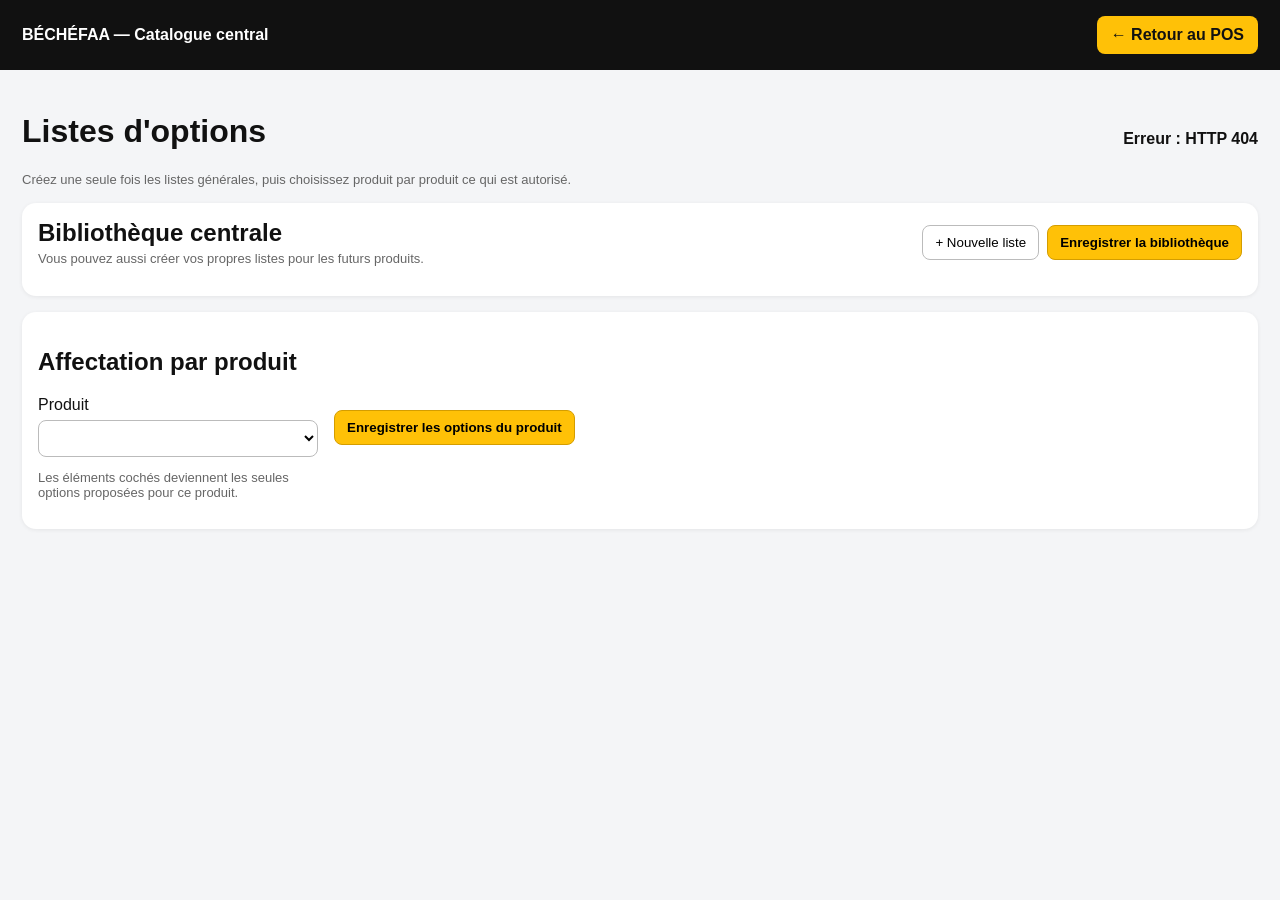
==== static/options.html @ cfc1e698 "Force options manager refresh V0.5.55" ====
<!doctype html><html lang="fr"><head><meta charset="utf-8"><meta name="viewport" content="width=device-width,initial-scale=1"><title>BÉCHÉFAA — Listes d'options</title><style>body{font-family:Arial,sans-serif;margin:0;background:#f4f5f7;color:#111}.top{background:#111;color:#fff;padding:16px 22px;display:flex;justify-content:space-between;align-items:center}.top a{color:#111;background:#ffc107;text-decoration:none;padding:10px 14px;border-radius:8px;font-weight:700}.wrap{max-width:1500px;margin:auto;padding:22px}.head,.library-head{display:flex;justify-content:space-between;gap:12px;align-items:center;flex-wrap:wrap}.panel{background:#fff;border-radius:14px;padding:16px;margin-top:16px;box-shadow:0 1px 4px #0001}.lists{display:grid;grid-template-columns:repeat(auto-fit,minmax(280px,1fr));gap:14px}.card{border:1px solid #ddd;border-radius:12px;padding:12px}.card h3{margin-top:0}.row{display:flex;gap:8px;align-items:center;margin:7px 0}.row input[type=text]{flex:1;padding:8px}.row input[type=number]{width:90px;padding:8px}button,select,input{box-sizing:border-box}button,select{padding:9px 12px;border:1px solid #bbb;border-radius:8px;background:#fff}.primary{background:#ffc107;border-color:#d49d00;font-weight:700}.danger{color:#a00;background:#fff4f4}.items{max-height:360px;overflow:auto}.product-grid{display:grid;grid-template-columns:280px 1fr;gap:16px}.checks{display:grid;grid-template-columns:repeat(auto-fit,minmax(230px,1fr));gap:12px}.checkcard{border:1px solid #ddd;border-radius:10px;padding:10px}.checkitem{display:flex;align-items:center;gap:8px;padding:5px 0}.muted{color:#666;font-size:13px}.status{font-weight:700}.list-settings{display:grid;grid-template-columns:1fr 110px;gap:8px;margin-bottom:10px}.list-settings input{width:100%;padding:8px}.library-actions{display:flex;gap:8px;flex-wrap:wrap}@media(max-width:760px){.product-grid{grid-template-columns:1fr}.lists{grid-template-columns:1fr}}</style></head><body><div class="top"><b>BÉCHÉFAA — Catalogue central</b><a href="/">← Retour au POS</a></div><div class="wrap"><div class="head"><div><h1>Listes d'options</h1><div class="muted">Créez une seule fois les listes générales, puis choisissez produit par produit ce qui est autorisé.</div></div><span id="status" class="status"></span></div><div class="panel"><div class="library-head"><div><h2 style="margin:0 0 4px">Bibliothèque centrale</h2><div class="muted">Vous pouvez aussi créer vos propres listes pour les futurs produits.</div></div><div class="library-actions"><button id="newList" type="button">+ Nouvelle liste</button><button id="saveLibrary" class="primary" type="button">Enregistrer la bibliothèque</button></div></div><div id="lists" class="lists" style="margin-top:14px"></div></div><div class="panel"><h2>Affectation par produit</h2><div class="product-grid"><div><label>Produit</label><select id="product" style="width:100%;margin-top:6px"></select><p class="muted">Les éléments cochés deviennent les seules options proposées pour ce produit.</p></div><div><div id="productOptions" class="checks"></div><button id="saveProduct" class="primary" type="button" style="margin-top:14px">Enregistrer les options du produit</button></div></div></div></div><script src="options-manager.js?v=0555"></script></body></html>
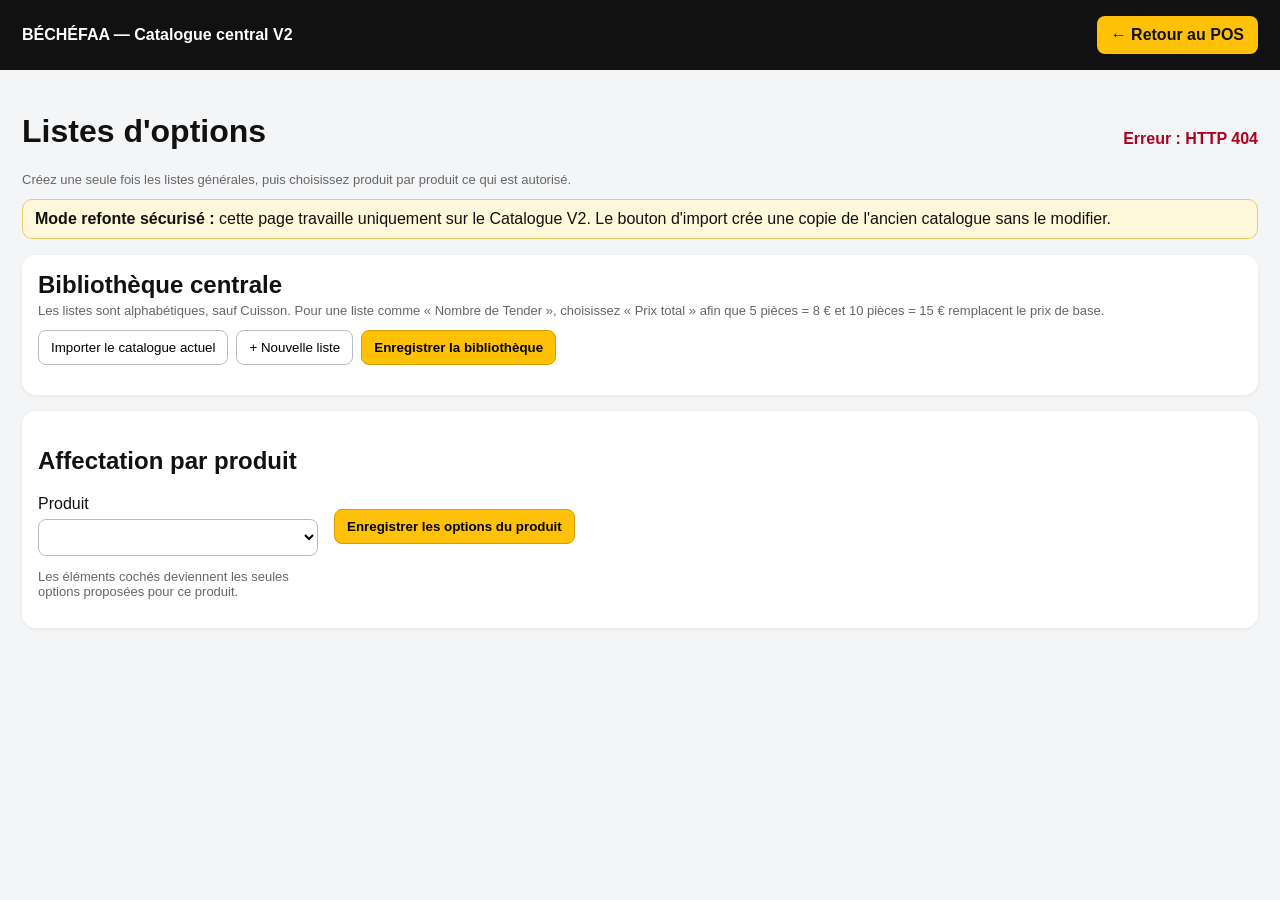
==== commit 37609592: "ui: add safe Catalogue V2 import and price-mode controls" ====
--- a/static/options.html
+++ b/static/options.html
@@ -1 +1 @@
-<!doctype html><html lang="fr"><head><meta charset="utf-8"><meta name="viewport" content="width=device-width,initial-scale=1"><title>BÉCHÉFAA — Listes d'options</title><style>body{font-family:Arial,sans-serif;margin:0;background:#f4f5f7;color:#111}.top{background:#111;color:#fff;padding:16px 22px;display:flex;justify-content:space-between;align-items:center}.top a{color:#111;background:#ffc107;text-decoration:none;padding:10px 14px;border-radius:8px;font-weight:700}.wrap{max-width:1500px;margin:auto;padding:22px}.head,.library-head{display:flex;justify-content:space-between;gap:12px;align-items:center;flex-wrap:wrap}.panel{background:#fff;border-radius:14px;padding:16px;margin-top:16px;box-shadow:0 1px 4px #0001}.lists{display:grid;grid-template-columns:repeat(auto-fit,minmax(280px,1fr));gap:14px}.card{border:1px solid #ddd;border-radius:12px;padding:12px}.card h3{margin-top:0}.row{display:flex;gap:8px;align-items:center;margin:7px 0}.row input[type=text]{flex:1;padding:8px}.row input[type=number]{width:90px;padding:8px}button,select,input{box-sizing:border-box}button,select{padding:9px 12px;border:1px solid #bbb;border-radius:8px;background:#fff}.primary{background:#ffc107;border-color:#d49d00;font-weight:700}.danger{color:#a00;background:#fff4f4}.items{max-height:360px;overflow:auto}.product-grid{display:grid;grid-template-columns:280px 1fr;gap:16px}.checks{display:grid;grid-template-columns:repeat(auto-fit,minmax(230px,1fr));gap:12px}.checkcard{border:1px solid #ddd;border-radius:10px;padding:10px}.checkitem{display:flex;align-items:center;gap:8px;padding:5px 0}.muted{color:#666;font-size:13px}.status{font-weight:700}.list-settings{display:grid;grid-template-columns:1fr 110px;gap:8px;margin-bottom:10px}.list-settings input{width:100%;padding:8px}.library-actions{display:flex;gap:8px;flex-wrap:wrap}@media(max-width:760px){.product-grid{grid-template-columns:1fr}.lists{grid-template-columns:1fr}}</style></head><body><div class="top"><b>BÉCHÉFAA — Catalogue central</b><a href="/">← Retour au POS</a></div><div class="wrap"><div class="head"><div><h1>Listes d'options</h1><div class="muted">Créez une seule fois les listes générales, puis choisissez produit par produit ce qui est autorisé.</div></div><span id="status" class="status"></span></div><div class="panel"><div class="library-head"><div><h2 style="margin:0 0 4px">Bibliothèque centrale</h2><div class="muted">Vous pouvez aussi créer vos propres listes pour les futurs produits.</div></div><div class="library-actions"><button id="newList" type="button">+ Nouvelle liste</button><button id="saveLibrary" class="primary" type="button">Enregistrer la bibliothèque</button></div></div><div id="lists" class="lists" style="margin-top:14px"></div></div><div class="panel"><h2>Affectation par produit</h2><div class="product-grid"><div><label>Produit</label><select id="product" style="width:100%;margin-top:6px"></select><p class="muted">Les éléments cochés deviennent les seules options proposées pour ce produit.</p></div><div><div id="productOptions" class="checks"></div><button id="saveProduct" class="primary" type="button" style="margin-top:14px">Enregistrer les options du produit</button></div></div></div></div><script src="options-manager.js?v=0555"></script></body></html>+<!doctype html><html lang="fr"><head><meta charset="utf-8"><meta name="viewport" content="width=device-width,initial-scale=1"><title>BÉCHÉFAA — Listes d'options V2</title><style>body{font-family:Arial,sans-serif;margin:0;background:#f4f5f7;color:#111}.top{background:#111;color:#fff;padding:16px 22px;display:flex;justify-content:space-between;align-items:center}.top a{color:#111;background:#ffc107;text-decoration:none;padding:10px 14px;border-radius:8px;font-weight:700}.wrap{max-width:1500px;margin:auto;padding:22px}.head,.library-head{display:flex;justify-content:space-between;gap:12px;align-items:center;flex-wrap:wrap}.panel{background:#fff;border-radius:14px;padding:16px;margin-top:16px;box-shadow:0 1px 4px #0001}.lists{display:grid;grid-template-columns:repeat(auto-fit,minmax(280px,1fr));gap:14px}.card{border:1px solid #ddd;border-radius:12px;padding:12px}.card h3{margin-top:0}.row{display:flex;gap:8px;align-items:center;margin:7px 0}.row input[type=text]{flex:1;padding:8px}.row input[type=number]{width:90px;padding:8px}button,select,input{box-sizing:border-box}button,select{padding:9px 12px;border:1px solid #bbb;border-radius:8px;background:#fff}.primary{background:#ffc107;border-color:#d49d00;font-weight:700}.danger{color:#a00;background:#fff4f4}.items{max-height:360px;overflow:auto}.product-grid{display:grid;grid-template-columns:280px 1fr;gap:16px}.checks{display:grid;grid-template-columns:repeat(auto-fit,minmax(230px,1fr));gap:12px}.checkcard{border:1px solid #ddd;border-radius:10px;padding:10px}.checkitem{display:flex;align-items:center;gap:8px;padding:5px 0}.muted{color:#666;font-size:13px}.status{font-weight:700}.list-settings{display:grid;grid-template-columns:1fr 90px 120px;gap:8px;margin-bottom:10px}.list-settings input,.list-settings select{width:100%;padding:8px}.library-actions{display:flex;gap:8px;flex-wrap:wrap}.notice{background:#fff7da;border:1px solid #e8cc62;border-radius:10px;padding:10px 12px;margin-top:12px}@media(max-width:760px){.product-grid{grid-template-columns:1fr}.lists{grid-template-columns:1fr}.list-settings{grid-template-columns:1fr}}</style></head><body><div class="top"><b>BÉCHÉFAA — Catalogue central V2</b><a href="/">← Retour au POS</a></div><div class="wrap"><div class="head"><div><h1>Listes d'options</h1><div class="muted">Créez une seule fois les listes générales, puis choisissez produit par produit ce qui est autorisé.</div></div><span id="status" class="status"></span></div><div class="notice"><b>Mode refonte sécurisé :</b> cette page travaille uniquement sur le Catalogue V2. Le bouton d'import crée une copie de l'ancien catalogue sans le modifier.</div><div class="panel"><div class="library-head"><div><h2 style="margin:0 0 4px">Bibliothèque centrale</h2><div class="muted">Les listes sont alphabétiques, sauf Cuisson. Pour une liste comme « Nombre de Tender », choisissez « Prix total » afin que 5 pièces = 8 € et 10 pièces = 15 € remplacent le prix de base.</div></div><div class="library-actions"><button id="migrateLegacy" type="button">Importer le catalogue actuel</button><button id="newList" type="button">+ Nouvelle liste</button><button id="saveLibrary" class="primary" type="button">Enregistrer la bibliothèque</button></div></div><div id="lists" class="lists" style="margin-top:14px"></div></div><div class="panel"><h2>Affectation par produit</h2><div class="product-grid"><div><label>Produit</label><select id="product" style="width:100%;margin-top:6px"></select><p class="muted">Les éléments cochés deviennent les seules options proposées pour ce produit.</p></div><div><div id="productOptions" class="checks"></div><button id="saveProduct" class="primary" type="button" style="margin-top:14px">Enregistrer les options du produit</button></div></div></div></div><script src="options-manager.js?v=0600"></script></body></html>
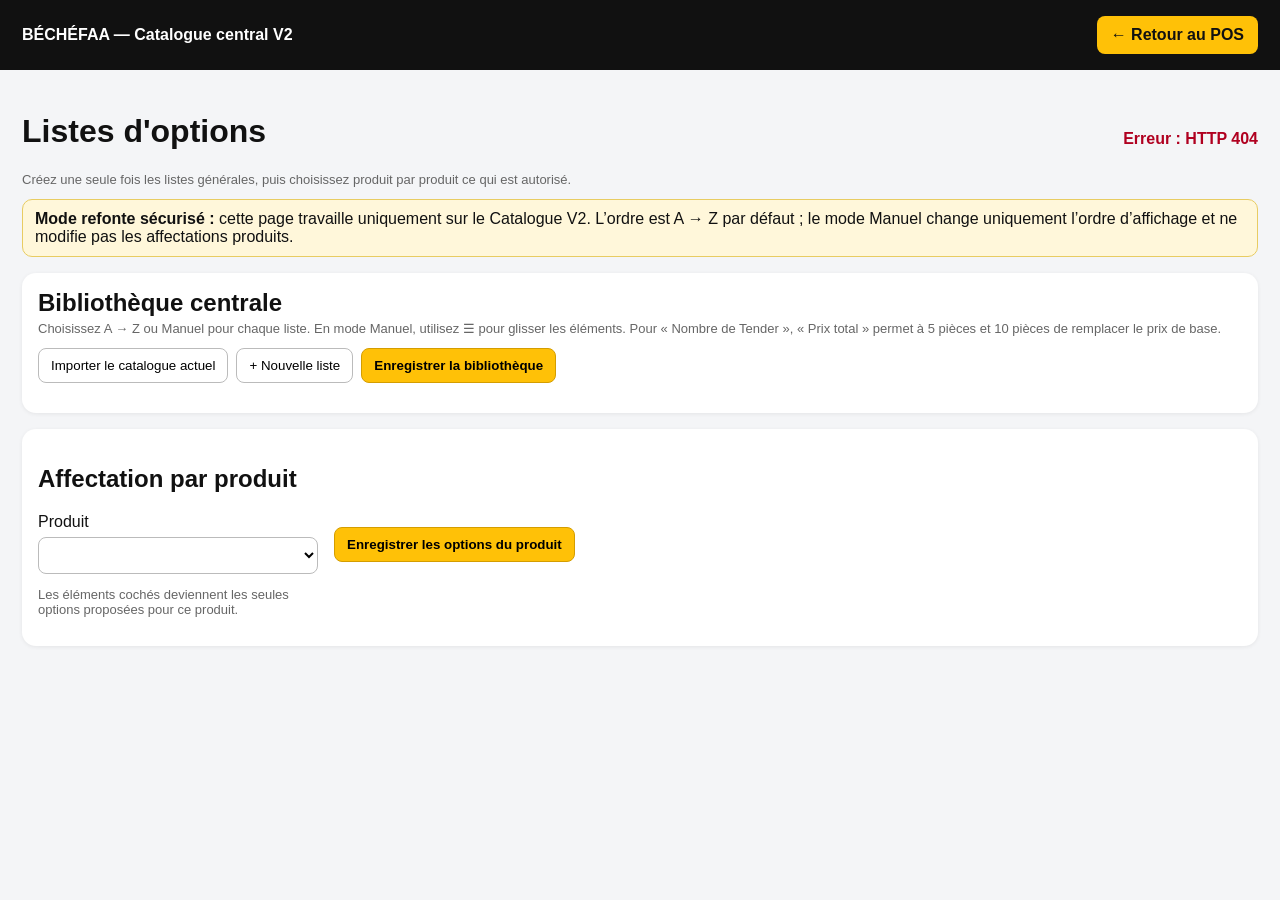
==== commit 143af92b: "ui: expose safe A-Z and manual option ordering" ====
--- a/static/options.html
+++ b/static/options.html
@@ -1 +1 @@
-<!doctype html><html lang="fr"><head><meta charset="utf-8"><meta name="viewport" content="width=device-width,initial-scale=1"><title>BÉCHÉFAA — Listes d'options V2</title><style>body{font-family:Arial,sans-serif;margin:0;background:#f4f5f7;color:#111}.top{background:#111;color:#fff;padding:16px 22px;display:flex;justify-content:space-between;align-items:center}.top a{color:#111;background:#ffc107;text-decoration:none;padding:10px 14px;border-radius:8px;font-weight:700}.wrap{max-width:1500px;margin:auto;padding:22px}.head,.library-head{display:flex;justify-content:space-between;gap:12px;align-items:center;flex-wrap:wrap}.panel{background:#fff;border-radius:14px;padding:16px;margin-top:16px;box-shadow:0 1px 4px #0001}.lists{display:grid;grid-template-columns:repeat(auto-fit,minmax(280px,1fr));gap:14px}.card{border:1px solid #ddd;border-radius:12px;padding:12px}.card h3{margin-top:0}.row{display:flex;gap:8px;align-items:center;margin:7px 0}.row input[type=text]{flex:1;padding:8px}.row input[type=number]{width:90px;padding:8px}button,select,input{box-sizing:border-box}button,select{padding:9px 12px;border:1px solid #bbb;border-radius:8px;background:#fff}.primary{background:#ffc107;border-color:#d49d00;font-weight:700}.danger{color:#a00;background:#fff4f4}.items{max-height:360px;overflow:auto}.product-grid{display:grid;grid-template-columns:280px 1fr;gap:16px}.checks{display:grid;grid-template-columns:repeat(auto-fit,minmax(230px,1fr));gap:12px}.checkcard{border:1px solid #ddd;border-radius:10px;padding:10px}.checkitem{display:flex;align-items:center;gap:8px;padding:5px 0}.muted{color:#666;font-size:13px}.status{font-weight:700}.list-settings{display:grid;grid-template-columns:1fr 90px 120px;gap:8px;margin-bottom:10px}.list-settings input,.list-settings select{width:100%;padding:8px}.library-actions{display:flex;gap:8px;flex-wrap:wrap}.notice{background:#fff7da;border:1px solid #e8cc62;border-radius:10px;padding:10px 12px;margin-top:12px}@media(max-width:760px){.product-grid{grid-template-columns:1fr}.lists{grid-template-columns:1fr}.list-settings{grid-template-columns:1fr}}</style></head><body><div class="top"><b>BÉCHÉFAA — Catalogue central V2</b><a href="/">← Retour au POS</a></div><div class="wrap"><div class="head"><div><h1>Listes d'options</h1><div class="muted">Créez une seule fois les listes générales, puis choisissez produit par produit ce qui est autorisé.</div></div><span id="status" class="status"></span></div><div class="notice"><b>Mode refonte sécurisé :</b> cette page travaille uniquement sur le Catalogue V2. Le bouton d'import crée une copie de l'ancien catalogue sans le modifier.</div><div class="panel"><div class="library-head"><div><h2 style="margin:0 0 4px">Bibliothèque centrale</h2><div class="muted">Les listes sont alphabétiques, sauf Cuisson. Pour une liste comme « Nombre de Tender », choisissez « Prix total » afin que 5 pièces = 8 € et 10 pièces = 15 € remplacent le prix de base.</div></div><div class="library-actions"><button id="migrateLegacy" type="button">Importer le catalogue actuel</button><button id="newList" type="button">+ Nouvelle liste</button><button id="saveLibrary" class="primary" type="button">Enregistrer la bibliothèque</button></div></div><div id="lists" class="lists" style="margin-top:14px"></div></div><div class="panel"><h2>Affectation par produit</h2><div class="product-grid"><div><label>Produit</label><select id="product" style="width:100%;margin-top:6px"></select><p class="muted">Les éléments cochés deviennent les seules options proposées pour ce produit.</p></div><div><div id="productOptions" class="checks"></div><button id="saveProduct" class="primary" type="button" style="margin-top:14px">Enregistrer les options du produit</button></div></div></div></div><script src="options-manager.js?v=0600"></script></body></html>+<!doctype html><html lang="fr"><head><meta charset="utf-8"><meta name="viewport" content="width=device-width,initial-scale=1"><title>BÉCHÉFAA — Listes d'options V2</title><style>body{font-family:Arial,sans-serif;margin:0;background:#f4f5f7;color:#111}.top{background:#111;color:#fff;padding:16px 22px;display:flex;justify-content:space-between;align-items:center}.top a{color:#111;background:#ffc107;text-decoration:none;padding:10px 14px;border-radius:8px;font-weight:700}.wrap{max-width:1500px;margin:auto;padding:22px}.head,.library-head{display:flex;justify-content:space-between;gap:12px;align-items:center;flex-wrap:wrap}.panel{background:#fff;border-radius:14px;padding:16px;margin-top:16px;box-shadow:0 1px 4px #0001}.lists{display:grid;grid-template-columns:repeat(auto-fit,minmax(280px,1fr));gap:14px}.card{border:1px solid #ddd;border-radius:12px;padding:12px}.card h3{margin:0}.row{display:flex;gap:8px;align-items:center;margin:7px 0}.row input[type=text]{flex:1;padding:8px}.row input[type=number]{width:90px;padding:8px}button,select,input{box-sizing:border-box}button,select{padding:9px 12px;border:1px solid #bbb;border-radius:8px;background:#fff}.primary{background:#ffc107;border-color:#d49d00;font-weight:700}.danger{color:#a00;background:#fff4f4}.items{max-height:360px;overflow:auto}.product-grid{display:grid;grid-template-columns:280px 1fr;gap:16px}.checks{display:grid;grid-template-columns:repeat(auto-fit,minmax(230px,1fr));gap:12px}.checkcard{border:1px solid #ddd;border-radius:10px;padding:10px}.checkitem{display:flex;align-items:center;gap:8px;padding:5px 0}.muted{color:#666;font-size:13px}.status{font-weight:700}.list-settings{display:grid;grid-template-columns:1fr 90px 120px;gap:8px;margin-bottom:10px}.list-settings input,.list-settings select{width:100%;padding:8px}.library-actions{display:flex;gap:8px;flex-wrap:wrap}.notice{background:#fff7da;border:1px solid #e8cc62;border-radius:10px;padding:10px 12px;margin-top:12px}@media(max-width:760px){.product-grid{grid-template-columns:1fr}.lists{grid-template-columns:1fr}.list-settings{grid-template-columns:1fr}}</style></head><body><div class="top"><b>BÉCHÉFAA — Catalogue central V2</b><a href="/">← Retour au POS</a></div><div class="wrap"><div class="head"><div><h1>Listes d'options</h1><div class="muted">Créez une seule fois les listes générales, puis choisissez produit par produit ce qui est autorisé.</div></div><span id="status" class="status"></span></div><div class="notice"><b>Mode refonte sécurisé :</b> cette page travaille uniquement sur le Catalogue V2. L’ordre est A → Z par défaut ; le mode Manuel change uniquement l’ordre d’affichage et ne modifie pas les affectations produits.</div><div class="panel"><div class="library-head"><div><h2 style="margin:0 0 4px">Bibliothèque centrale</h2><div class="muted">Choisissez A → Z ou Manuel pour chaque liste. En mode Manuel, utilisez ☰ pour glisser les éléments. Pour « Nombre de Tender », « Prix total » permet à 5 pièces et 10 pièces de remplacer le prix de base.</div></div><div class="library-actions"><button id="migrateLegacy" type="button">Importer le catalogue actuel</button><button id="newList" type="button">+ Nouvelle liste</button><button id="saveLibrary" class="primary" type="button">Enregistrer la bibliothèque</button></div></div><div id="lists" class="lists" style="margin-top:14px"></div></div><div class="panel"><h2>Affectation par produit</h2><div class="product-grid"><div><label>Produit</label><select id="product" style="width:100%;margin-top:6px"></select><p class="muted">Les éléments cochés deviennent les seules options proposées pour ce produit.</p></div><div><div id="productOptions" class="checks"></div><button id="saveProduct" class="primary" type="button" style="margin-top:14px">Enregistrer les options du produit</button></div></div></div></div><script src="options-manager.js?v=0601"></script></body></html>
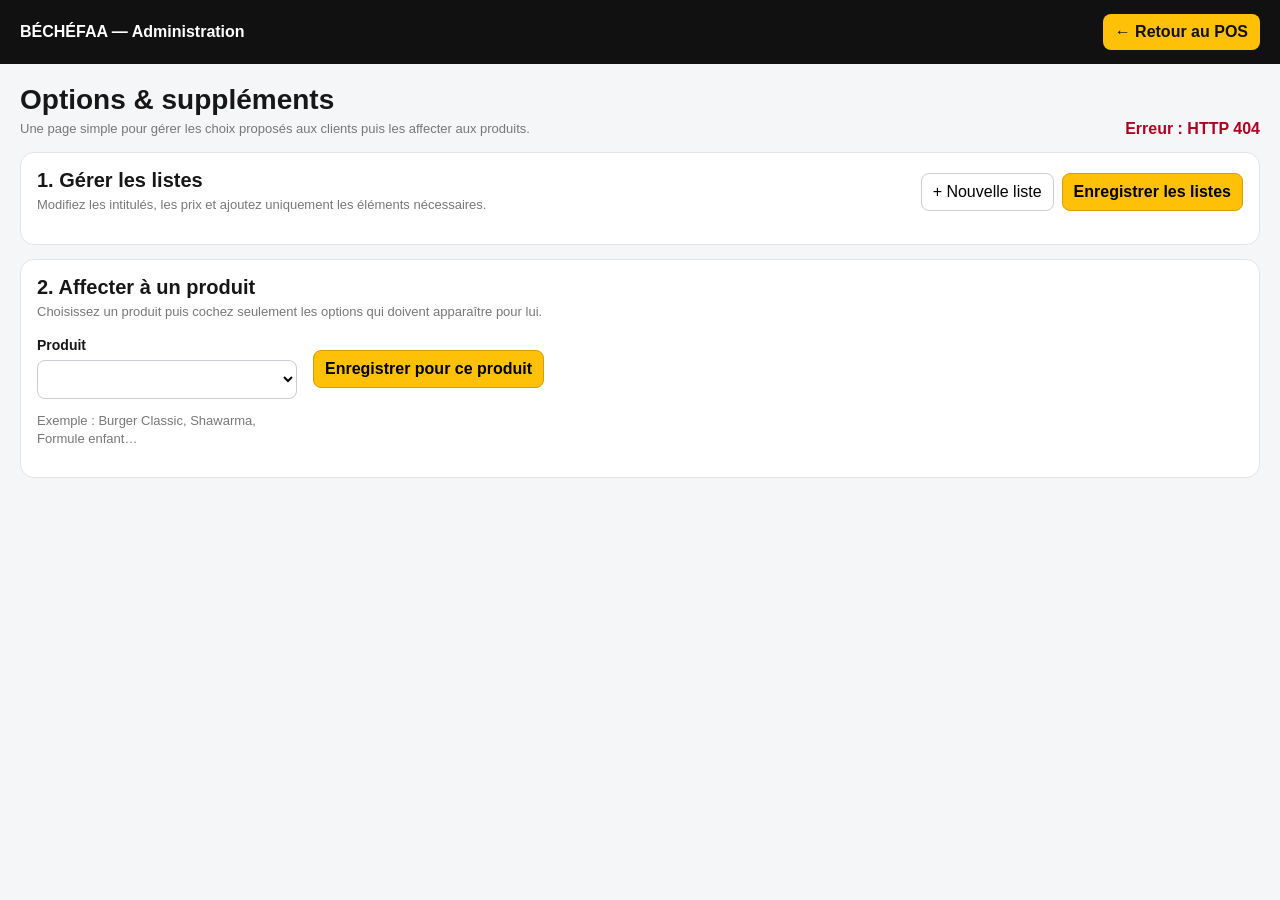
==== commit e94d48d2: "Admin options: simplifie la page et clarifie les champs" ====
--- a/static/options.html
+++ b/static/options.html
@@ -1 +1,100 @@
-<!doctype html><html lang="fr"><head><meta charset="utf-8"><meta name="viewport" content="width=device-width,initial-scale=1"><title>BÉCHÉFAA — Listes d'options V2</title><style>body{font-family:Arial,sans-serif;margin:0;background:#f4f5f7;color:#111}.top{background:#111;color:#fff;padding:16px 22px;display:flex;justify-content:space-between;align-items:center}.top a{color:#111;background:#ffc107;text-decoration:none;padding:10px 14px;border-radius:8px;font-weight:700}.wrap{max-width:1500px;margin:auto;padding:22px}.head,.library-head{display:flex;justify-content:space-between;gap:12px;align-items:center;flex-wrap:wrap}.panel{background:#fff;border-radius:14px;padding:16px;margin-top:16px;box-shadow:0 1px 4px #0001}.lists{display:grid;grid-template-columns:repeat(auto-fit,minmax(280px,1fr));gap:14px}.card{border:1px solid #ddd;border-radius:12px;padding:12px}.card h3{margin:0}.row{display:flex;gap:8px;align-items:center;margin:7px 0}.row input[type=text]{flex:1;padding:8px}.row input[type=number]{width:90px;padding:8px}button,select,input{box-sizing:border-box}button,select{padding:9px 12px;border:1px solid #bbb;border-radius:8px;background:#fff}.primary{background:#ffc107;border-color:#d49d00;font-weight:700}.danger{color:#a00;background:#fff4f4}.items{max-height:360px;overflow:auto}.product-grid{display:grid;grid-template-columns:280px 1fr;gap:16px}.checks{display:grid;grid-template-columns:repeat(auto-fit,minmax(230px,1fr));gap:12px}.checkcard{border:1px solid #ddd;border-radius:10px;padding:10px}.checkitem{display:flex;align-items:center;gap:8px;padding:5px 0}.muted{color:#666;font-size:13px}.status{font-weight:700}.list-settings{display:grid;grid-template-columns:1fr 90px 120px;gap:8px;margin-bottom:10px}.list-settings input,.list-settings select{width:100%;padding:8px}.library-actions{display:flex;gap:8px;flex-wrap:wrap}.notice{background:#fff7da;border:1px solid #e8cc62;border-radius:10px;padding:10px 12px;margin-top:12px}@media(max-width:760px){.product-grid{grid-template-columns:1fr}.lists{grid-template-columns:1fr}.list-settings{grid-template-columns:1fr}}</style></head><body><div class="top"><b>BÉCHÉFAA — Catalogue central V2</b><a href="/">← Retour au POS</a></div><div class="wrap"><div class="head"><div><h1>Listes d'options</h1><div class="muted">Créez une seule fois les listes générales, puis choisissez produit par produit ce qui est autorisé.</div></div><span id="status" class="status"></span></div><div class="notice"><b>Mode refonte sécurisé :</b> cette page travaille uniquement sur le Catalogue V2. L’ordre est A → Z par défaut ; le mode Manuel change uniquement l’ordre d’affichage et ne modifie pas les affectations produits.</div><div class="panel"><div class="library-head"><div><h2 style="margin:0 0 4px">Bibliothèque centrale</h2><div class="muted">Choisissez A → Z ou Manuel pour chaque liste. En mode Manuel, utilisez ☰ pour glisser les éléments. Pour « Nombre de Tender », « Prix total » permet à 5 pièces et 10 pièces de remplacer le prix de base.</div></div><div class="library-actions"><button id="migrateLegacy" type="button">Importer le catalogue actuel</button><button id="newList" type="button">+ Nouvelle liste</button><button id="saveLibrary" class="primary" type="button">Enregistrer la bibliothèque</button></div></div><div id="lists" class="lists" style="margin-top:14px"></div></div><div class="panel"><h2>Affectation par produit</h2><div class="product-grid"><div><label>Produit</label><select id="product" style="width:100%;margin-top:6px"></select><p class="muted">Les éléments cochés deviennent les seules options proposées pour ce produit.</p></div><div><div id="productOptions" class="checks"></div><button id="saveProduct" class="primary" type="button" style="margin-top:14px">Enregistrer les options du produit</button></div></div></div></div><script src="options-manager.js?v=0601"></script></body></html>+<!doctype html>
+<html lang="fr">
+<head>
+<meta charset="utf-8">
+<meta name="viewport" content="width=device-width,initial-scale=1">
+<title>BÉCHÉFAA — Options & suppléments</title>
+<style>
+:root{--bg:#f5f6f8;--card:#fff;--text:#171717;--muted:#777;--line:#e2e4e8;--yellow:#ffc107;--yellow-dark:#d49d00;--danger:#a40000}
+*{box-sizing:border-box}
+body{font-family:Arial,sans-serif;margin:0;background:var(--bg);color:var(--text)}
+.top{background:#111;color:#fff;padding:14px 20px;display:flex;justify-content:space-between;align-items:center;gap:12px}
+.top a{color:#111;background:var(--yellow);text-decoration:none;padding:9px 12px;border-radius:8px;font-weight:700}
+.wrap{max-width:1280px;margin:auto;padding:20px}
+.head{display:flex;justify-content:space-between;gap:14px;align-items:flex-end;flex-wrap:wrap;margin-bottom:14px}
+h1{margin:0 0 4px;font-size:28px}
+h2{margin:0 0 4px;font-size:20px}
+h3{margin:0 0 10px;font-size:17px}
+.muted{color:var(--muted);font-size:13px;line-height:1.4}
+.status{font-weight:700}
+.panel{background:var(--card);border:1px solid var(--line);border-radius:14px;padding:16px;margin-top:14px}
+.panel-head{display:flex;justify-content:space-between;align-items:center;gap:10px;flex-wrap:wrap;margin-bottom:14px}
+.actions{display:flex;gap:8px;flex-wrap:wrap}
+button,select,input{font:inherit}
+button,select{padding:9px 11px;border:1px solid #c9ccd2;border-radius:8px;background:#fff}
+button{cursor:pointer}
+.primary{background:var(--yellow);border-color:var(--yellow-dark);font-weight:700}
+.danger{color:var(--danger);background:#fff7f7}
+.lists{display:grid;grid-template-columns:repeat(2,minmax(0,1fr));gap:12px}
+.card{border:1px solid var(--line);border-radius:12px;padding:12px;background:#fff}
+.card small{font-weight:400;color:var(--muted)}
+.items{display:flex;flex-direction:column;gap:7px}
+.row{display:grid;grid-template-columns:minmax(0,1fr) 110px 40px;gap:7px;align-items:center}
+.row input,.list-settings input{width:100%;padding:9px 10px;border:1px solid #d6d8dd;border-radius:8px;background:#fff}
+input::placeholder{color:#9b9fa6;opacity:1}
+.list-settings{display:grid;grid-template-columns:minmax(0,1fr) 130px;gap:8px;margin-bottom:8px}
+.field-note{font-size:12px;color:var(--muted);margin:2px 0 8px}
+.product-grid{display:grid;grid-template-columns:260px minmax(0,1fr);gap:16px}
+.product-side label{font-weight:700;font-size:14px}
+.product-side select{width:100%;margin-top:6px}
+.checks{display:grid;grid-template-columns:repeat(2,minmax(0,1fr));gap:10px}
+.checkcard{border:1px solid var(--line);border-radius:10px;padding:10px}
+.checkitem{display:flex;align-items:flex-start;gap:8px;padding:4px 0;font-size:14px}
+.card-footer{margin-top:10px}
+@media(max-width:900px){.lists,.checks{grid-template-columns:1fr}.product-grid{grid-template-columns:1fr}}
+@media(max-width:600px){.wrap{padding:14px}.row{grid-template-columns:minmax(0,1fr) 90px 38px}.top{align-items:flex-start}.head{align-items:flex-start}}
+</style>
+</head>
+<body>
+<div class="top">
+  <b>BÉCHÉFAA — Administration</b>
+  <a href="/">← Retour au POS</a>
+</div>
+
+<div class="wrap">
+  <div class="head">
+    <div>
+      <h1>Options & suppléments</h1>
+      <div class="muted">Une page simple pour gérer les choix proposés aux clients puis les affecter aux produits.</div>
+    </div>
+    <span id="status" class="status"></span>
+  </div>
+
+  <section class="panel">
+    <div class="panel-head">
+      <div>
+        <h2>1. Gérer les listes</h2>
+        <div class="muted">Modifiez les intitulés, les prix et ajoutez uniquement les éléments nécessaires.</div>
+      </div>
+      <div class="actions">
+        <button id="newList" type="button">+ Nouvelle liste</button>
+        <button id="saveLibrary" class="primary" type="button">Enregistrer les listes</button>
+      </div>
+    </div>
+    <div id="lists" class="lists"></div>
+  </section>
+
+  <section class="panel">
+    <div class="panel-head">
+      <div>
+        <h2>2. Affecter à un produit</h2>
+        <div class="muted">Choisissez un produit puis cochez seulement les options qui doivent apparaître pour lui.</div>
+      </div>
+    </div>
+    <div class="product-grid">
+      <div class="product-side">
+        <label for="product">Produit</label>
+        <select id="product"></select>
+        <p class="muted">Exemple : Burger Classic, Shawarma, Formule enfant…</p>
+      </div>
+      <div>
+        <div id="productOptions" class="checks"></div>
+        <button id="saveProduct" class="primary" type="button" style="margin-top:14px">Enregistrer pour ce produit</button>
+      </div>
+    </div>
+  </section>
+</div>
+
+<script src="options-manager.js?v=0557"></script>
+</body>
+</html>
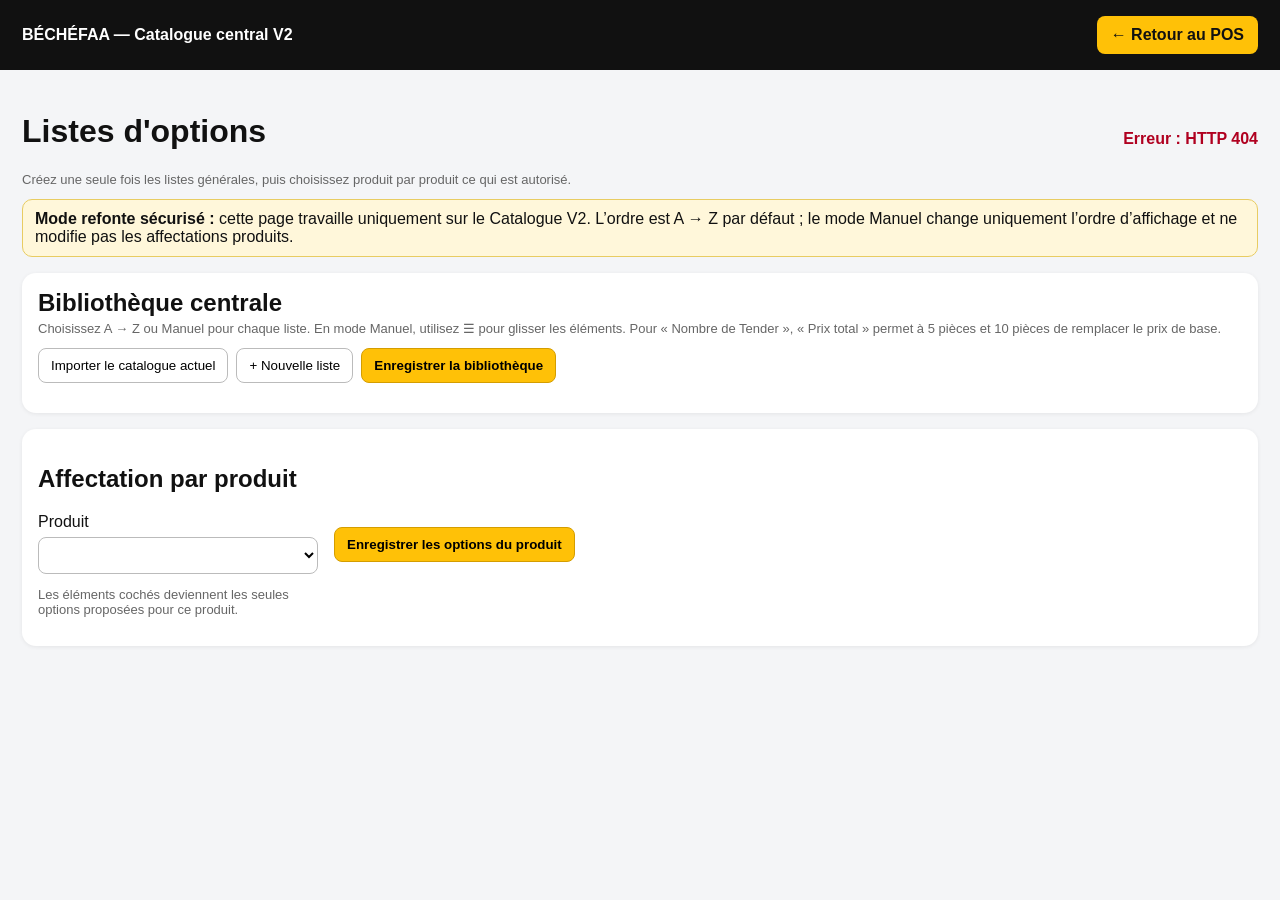
==== commit 46804b4c: "Merge 875c8d4dfd662e7920b1cb650a6613b2f664cfc0 into 1bf32c7c5e3ae1afbfb8a5867892c5f903e0da70" ====
--- a/static/options.html
+++ b/static/options.html
@@ -1,100 +1 @@
-<!doctype html>
-<html lang="fr">
-<head>
-<meta charset="utf-8">
-<meta name="viewport" content="width=device-width,initial-scale=1">
-<title>BÉCHÉFAA — Options & suppléments</title>
-<style>
-:root{--bg:#f5f6f8;--card:#fff;--text:#171717;--muted:#777;--line:#e2e4e8;--yellow:#ffc107;--yellow-dark:#d49d00;--danger:#a40000}
-*{box-sizing:border-box}
-body{font-family:Arial,sans-serif;margin:0;background:var(--bg);color:var(--text)}
-.top{background:#111;color:#fff;padding:14px 20px;display:flex;justify-content:space-between;align-items:center;gap:12px}
-.top a{color:#111;background:var(--yellow);text-decoration:none;padding:9px 12px;border-radius:8px;font-weight:700}
-.wrap{max-width:1280px;margin:auto;padding:20px}
-.head{display:flex;justify-content:space-between;gap:14px;align-items:flex-end;flex-wrap:wrap;margin-bottom:14px}
-h1{margin:0 0 4px;font-size:28px}
-h2{margin:0 0 4px;font-size:20px}
-h3{margin:0 0 10px;font-size:17px}
-.muted{color:var(--muted);font-size:13px;line-height:1.4}
-.status{font-weight:700}
-.panel{background:var(--card);border:1px solid var(--line);border-radius:14px;padding:16px;margin-top:14px}
-.panel-head{display:flex;justify-content:space-between;align-items:center;gap:10px;flex-wrap:wrap;margin-bottom:14px}
-.actions{display:flex;gap:8px;flex-wrap:wrap}
-button,select,input{font:inherit}
-button,select{padding:9px 11px;border:1px solid #c9ccd2;border-radius:8px;background:#fff}
-button{cursor:pointer}
-.primary{background:var(--yellow);border-color:var(--yellow-dark);font-weight:700}
-.danger{color:var(--danger);background:#fff7f7}
-.lists{display:grid;grid-template-columns:repeat(2,minmax(0,1fr));gap:12px}
-.card{border:1px solid var(--line);border-radius:12px;padding:12px;background:#fff}
-.card small{font-weight:400;color:var(--muted)}
-.items{display:flex;flex-direction:column;gap:7px}
-.row{display:grid;grid-template-columns:minmax(0,1fr) 110px 40px;gap:7px;align-items:center}
-.row input,.list-settings input{width:100%;padding:9px 10px;border:1px solid #d6d8dd;border-radius:8px;background:#fff}
-input::placeholder{color:#9b9fa6;opacity:1}
-.list-settings{display:grid;grid-template-columns:minmax(0,1fr) 130px;gap:8px;margin-bottom:8px}
-.field-note{font-size:12px;color:var(--muted);margin:2px 0 8px}
-.product-grid{display:grid;grid-template-columns:260px minmax(0,1fr);gap:16px}
-.product-side label{font-weight:700;font-size:14px}
-.product-side select{width:100%;margin-top:6px}
-.checks{display:grid;grid-template-columns:repeat(2,minmax(0,1fr));gap:10px}
-.checkcard{border:1px solid var(--line);border-radius:10px;padding:10px}
-.checkitem{display:flex;align-items:flex-start;gap:8px;padding:4px 0;font-size:14px}
-.card-footer{margin-top:10px}
-@media(max-width:900px){.lists,.checks{grid-template-columns:1fr}.product-grid{grid-template-columns:1fr}}
-@media(max-width:600px){.wrap{padding:14px}.row{grid-template-columns:minmax(0,1fr) 90px 38px}.top{align-items:flex-start}.head{align-items:flex-start}}
-</style>
-</head>
-<body>
-<div class="top">
-  <b>BÉCHÉFAA — Administration</b>
-  <a href="/">← Retour au POS</a>
-</div>
-
-<div class="wrap">
-  <div class="head">
-    <div>
-      <h1>Options & suppléments</h1>
-      <div class="muted">Une page simple pour gérer les choix proposés aux clients puis les affecter aux produits.</div>
-    </div>
-    <span id="status" class="status"></span>
-  </div>
-
-  <section class="panel">
-    <div class="panel-head">
-      <div>
-        <h2>1. Gérer les listes</h2>
-        <div class="muted">Modifiez les intitulés, les prix et ajoutez uniquement les éléments nécessaires.</div>
-      </div>
-      <div class="actions">
-        <button id="newList" type="button">+ Nouvelle liste</button>
-        <button id="saveLibrary" class="primary" type="button">Enregistrer les listes</button>
-      </div>
-    </div>
-    <div id="lists" class="lists"></div>
-  </section>
-
-  <section class="panel">
-    <div class="panel-head">
-      <div>
-        <h2>2. Affecter à un produit</h2>
-        <div class="muted">Choisissez un produit puis cochez seulement les options qui doivent apparaître pour lui.</div>
-      </div>
-    </div>
-    <div class="product-grid">
-      <div class="product-side">
-        <label for="product">Produit</label>
-        <select id="product"></select>
-        <p class="muted">Exemple : Burger Classic, Shawarma, Formule enfant…</p>
-      </div>
-      <div>
-        <div id="productOptions" class="checks"></div>
-        <button id="saveProduct" class="primary" type="button" style="margin-top:14px">Enregistrer pour ce produit</button>
-      </div>
-    </div>
-  </section>
-</div>
-
-<script src="options-manager.js?v=0557"></script>
-</body>
-</html>
+<!doctype html><html lang="fr"><head><meta charset="utf-8"><meta name="viewport" content="width=device-width,initial-scale=1"><title>BÉCHÉFAA — Listes d'options V2</title><style>body{font-family:Arial,sans-serif;margin:0;background:#f4f5f7;color:#111}.top{background:#111;color:#fff;padding:16px 22px;display:flex;justify-content:space-between;align-items:center}.top a{color:#111;background:#ffc107;text-decoration:none;padding:10px 14px;border-radius:8px;font-weight:700}.wrap{max-width:1500px;margin:auto;padding:22px}.head,.library-head{display:flex;justify-content:space-between;gap:12px;align-items:center;flex-wrap:wrap}.panel{background:#fff;border-radius:14px;padding:16px;margin-top:16px;box-shadow:0 1px 4px #0001}.lists{display:grid;grid-template-columns:repeat(auto-fit,minmax(320px,1fr));gap:14px}.card{border:1px solid #ddd;border-radius:12px;padding:12px;min-width:0}.card h3{margin:0}.row{display:grid;grid-template-columns:minmax(0,1fr) 72px 40px;gap:8px;align-items:center;margin:7px 0}.row input[type=text]{width:100%;min-width:0;padding:8px}.row input[type=number]{width:100%;padding:8px}.row .danger{width:40px;padding:8px 0;font-weight:700}button,select,input{box-sizing:border-box}button,select{padding:9px 12px;border:1px solid #bbb;border-radius:8px;background:#fff}.primary{background:#ffc107;border-color:#d49d00;font-weight:700}.danger{color:#a00;background:#fff4f4}.items{max-height:360px;overflow-y:auto;overflow-x:hidden;padding-right:4px}.product-grid{display:grid;grid-template-columns:280px 1fr;gap:16px}.checks{display:grid;grid-template-columns:repeat(auto-fit,minmax(230px,1fr));gap:12px}.checkcard{border:1px solid #ddd;border-radius:10px;padding:10px}.checkitem{display:flex;align-items:center;gap:8px;padding:5px 0}.muted{color:#666;font-size:13px}.status{font-weight:700}.list-settings{display:grid;grid-template-columns:1fr 90px 120px;gap:8px;margin-bottom:10px}.list-settings input,.list-settings select{width:100%;padding:8px}.library-actions{display:flex;gap:8px;flex-wrap:wrap}.notice{background:#fff7da;border:1px solid #e8cc62;border-radius:10px;padding:10px 12px;margin-top:12px}@media(max-width:760px){.product-grid{grid-template-columns:1fr}.lists{grid-template-columns:1fr}.list-settings{grid-template-columns:1fr}.row{grid-template-columns:minmax(0,1fr) 64px 40px}}</style></head><body><div class="top"><b>BÉCHÉFAA — Catalogue central V2</b><a href="/">← Retour au POS</a></div><div class="wrap"><div class="head"><div><h1>Listes d'options</h1><div class="muted">Créez une seule fois les listes générales, puis choisissez produit par produit ce qui est autorisé.</div></div><span id="status" class="status"></span></div><div class="notice"><b>Mode refonte sécurisé :</b> cette page travaille uniquement sur le Catalogue V2. L’ordre est A → Z par défaut ; le mode Manuel change uniquement l’ordre d’affichage et ne modifie pas les affectations produits.</div><div class="panel"><div class="library-head"><div><h2 style="margin:0 0 4px">Bibliothèque centrale</h2><div class="muted">Choisissez A → Z ou Manuel pour chaque liste. En mode Manuel, utilisez ☰ pour glisser les éléments. Pour « Nombre de Tender », « Prix total » permet à 5 pièces et 10 pièces de remplacer le prix de base.</div></div><div class="library-actions"><button id="migrateLegacy" type="button">Importer le catalogue actuel</button><button id="newList" type="button">+ Nouvelle liste</button><button id="saveLibrary" class="primary" type="button">Enregistrer la bibliothèque</button></div></div><div id="lists" class="lists" style="margin-top:14px"></div></div><div class="panel"><h2>Affectation par produit</h2><div class="product-grid"><div><label>Produit</label><select id="product" style="width:100%;margin-top:6px"></select><p class="muted">Les éléments cochés deviennent les seules options proposées pour ce produit.</p></div><div><div id="productOptions" class="checks"></div><button id="saveProduct" class="primary" type="button" style="margin-top:14px">Enregistrer les options du produit</button></div></div></div></div><script src="v2-options-persistence-guard.js?v=1"></script><script src="options-manager.js?v=0602"></script></body></html>
